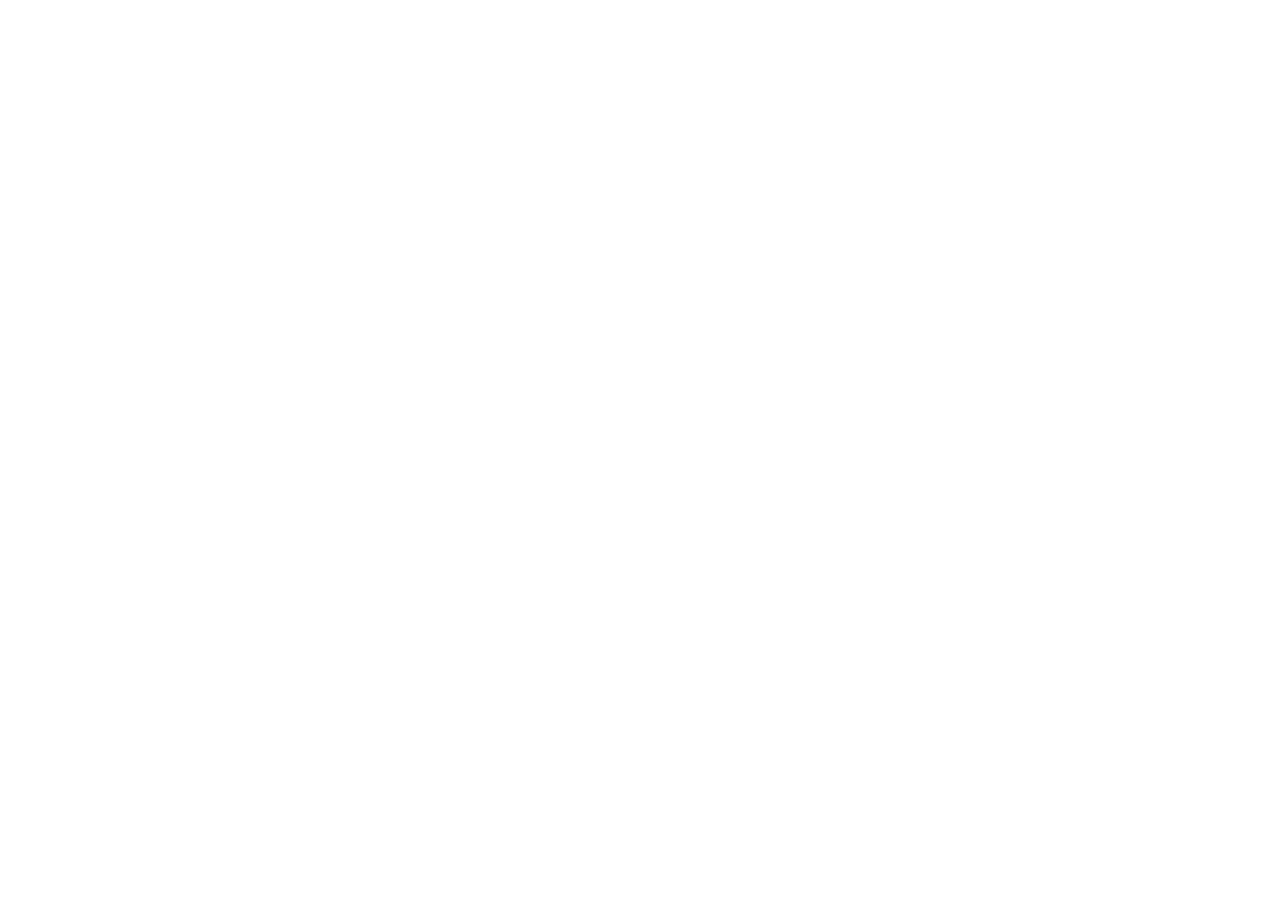
==== index.html @ 1b7dbaaf "initial_commit" ====
<!DOCTYPE html>
<html lang="en">
<head>
  <meta charset="UTF-8">
  <meta http-equiv="X-UA-Compatible" content="IE=edge">
  <meta name="viewport" content="width=device-width, initial-scale=1.0">
  <title>Position_practice</title>
  <link rel="stylesheet" href="assets/styles/reset.css">
  <link rel="stylesheet" href="assets/styles/style.css">
</head>
<body>
  
</body>
</html>
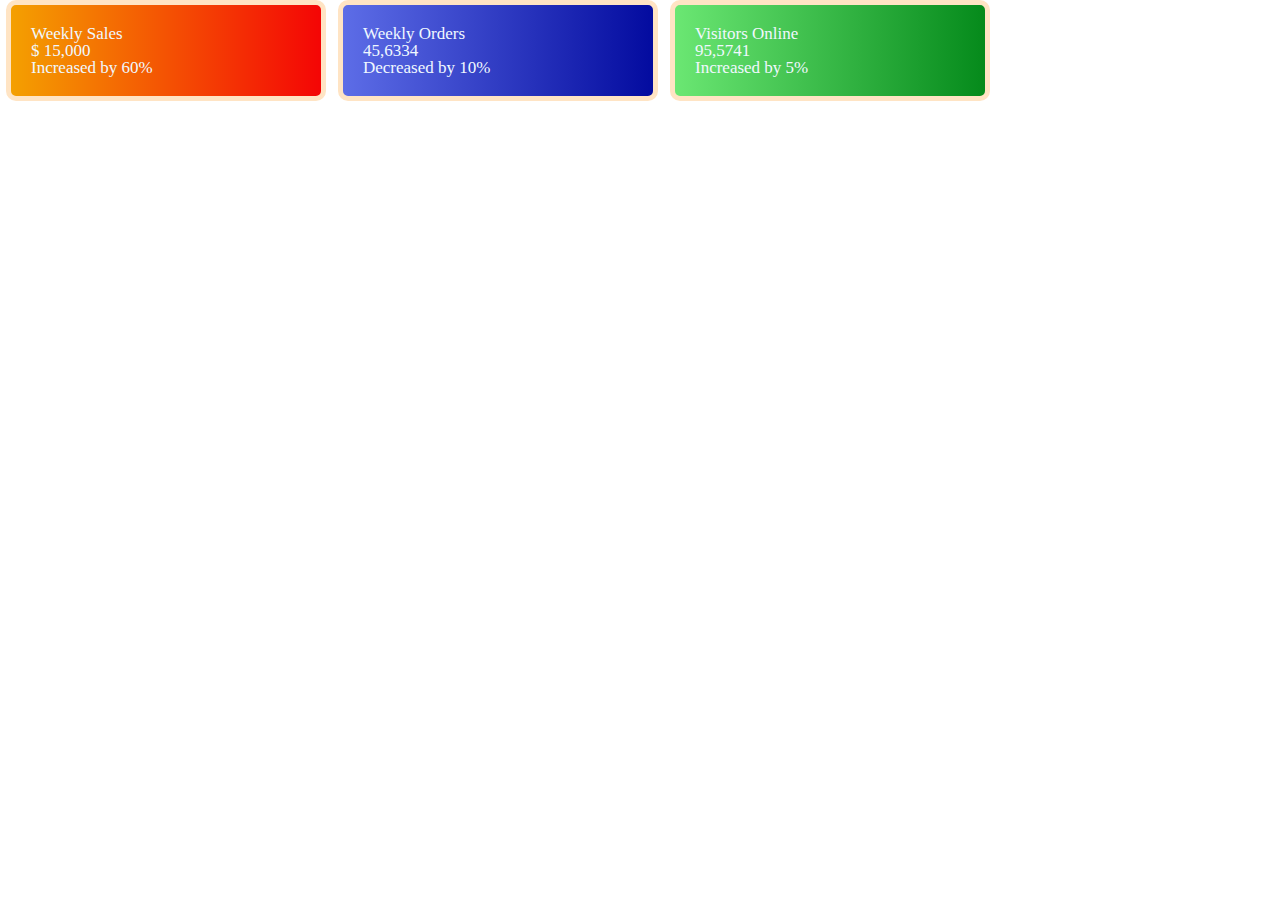
==== commit 988ad04e: "add_card_colors" ====
--- a/index.html
+++ b/index.html
@@ -9,6 +9,12 @@
   <link rel="stylesheet" href="assets/styles/style.css">
 </head>
 <body>
-  
+  <main>
+    <div class="background_block">
+    <section class="red_card">Weekly Sales<br>$ 15,000<br>Increased by 60%</section>
+    <section class="blue_card">Weekly Orders<br> 45,6334<br> Decreased by 10%</section>
+    <section class="green_card">Visitors Online<br> 95,5741<br> Increased by 5%</section>
+  </div>
+</main>
 </body>
 </html>--- a/assets/styles/style.css
+++ b/assets/styles/style.css
@@ -0,0 +1,68 @@
+*{ 
+  box-sizing: border-box;
+  margin: 0;
+  padding: 0;
+}
+
+main {
+  width: 1000px;
+ 
+}
+
+.background_block {
+  font-size: 0;
+}
+.red_card {
+  display: inline-block;
+  width: 32%;
+  font-size: 17px;
+  color: aliceblue;
+  margin: 0 6px;
+  padding: 20px;
+  border: 5px solid bisque;
+  border-radius: 10px; 
+  background: rgb(244,160,160);
+  background: linear-gradient(90deg, rgba(244,160,1)0%, rgba(244,5,5,1) 100%, rgba(2,0,36,1) 100%);
+}
+
+.blue_card {
+  display: inline-block;
+  width: 32%;
+  font-size: 17px;
+  color: aliceblue;
+  margin: 0 6px;
+  padding: 20px;
+  border: 5px solid bisque;
+  border-radius: 10px; 
+  background: rgb(93,109,231);
+  background: linear-gradient(90deg, rgba(93,109,231,1) 0%, rgba(3,11,159,1) 100%, rgba(2,0,36,1) 100%);
+
+}
+
+.green_card {
+  display: inline-block;
+  width: 32%;
+  font-size: 17px;
+  color: aliceblue;
+  margin: 0 6px;
+  padding: 20px;
+  border: 5px solid bisque;
+  border-radius: 10px; 
+  background: rgb(107,231,115);
+  background: linear-gradient(90deg, rgba(107,231,115,1) 0%, rgba(5,138,27,1) 100%, rgba(2,0,36,1) 100%);
+}
+.red {
+  background: rgb(244,160,160);
+  background: linear-gradient(90deg, rgba(244,160,1)0%, rgba(244,5,5,1) 100%, rgba(2,0,36,1) 100%);
+}
+
+.blue {
+  background: rgb(93,109,231);
+  background: linear-gradient(90deg, rgba(93,109,231,1) 0%, rgba(3,11,159,1) 100%, rgba(2,0,36,1) 100%);
+}
+
+.green {
+  background: rgb(189,236,192);
+  background: linear-gradient(90deg, rgba(189,236,192,1) 4%, rgba(5,244,36,1) 100%, rgba(2,0,36,1) 100%);
+}
+
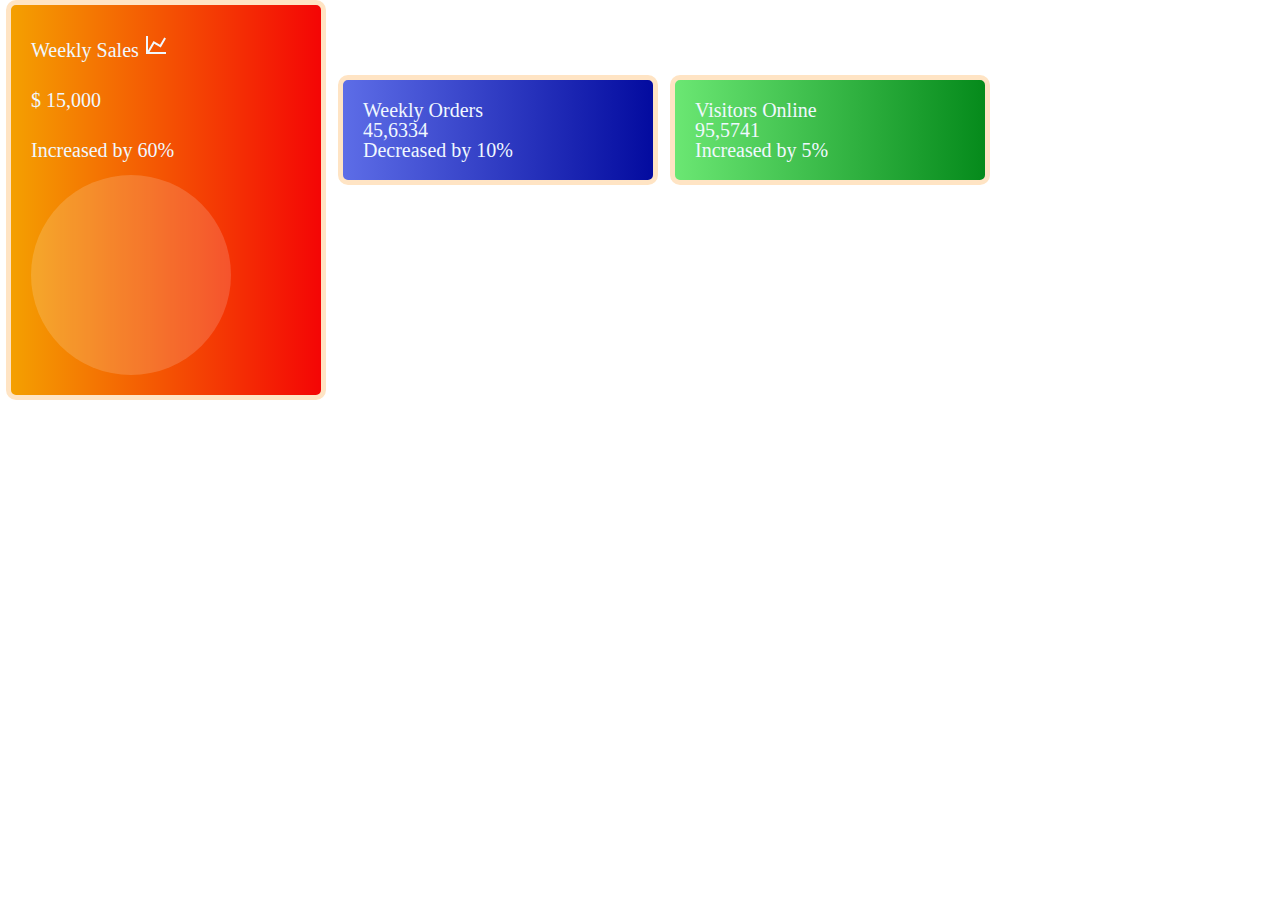
==== commit 0a2fc16d: "add_circle_on_card" ====
--- a/index.html
+++ b/index.html
@@ -11,7 +11,10 @@
 <body>
   <main>
     <div class="background_block">
-    <section class="red_card">Weekly Sales<br>$ 15,000<br>Increased by 60%</section>
+    <section class="red_card">Weekly Sales <svg style="width:24px;height:24px" viewBox="0 0 24 24">
+      <path fill="currentColor" d="M16,11.78L20.24,4.45L21.97,5.45L16.74,14.5L10.23,10.75L5.46,19H22V21H2V3H4V17.54L9.5,8L16,11.78Z" />
+  </svg><br>$ 15,000<br>Increased by 60%
+  <div class="circle"></div></section>
     <section class="blue_card">Weekly Orders<br> 45,6334<br> Decreased by 10%</section>
     <section class="green_card">Visitors Online<br> 95,5741<br> Increased by 5%</section>
   </div>
--- a/assets/styles/style.css
+++ b/assets/styles/style.css
@@ -6,7 +6,6 @@
 
 main {
   width: 1000px;
- 
 }
 
 .background_block {
@@ -15,7 +14,8 @@
 .red_card {
   display: inline-block;
   width: 32%;
-  font-size: 17px;
+  font-size: 20px;
+  line-height: 50px;
   color: aliceblue;
   margin: 0 6px;
   padding: 20px;
@@ -28,7 +28,7 @@
 .blue_card {
   display: inline-block;
   width: 32%;
-  font-size: 17px;
+  font-size: 20px;
   color: aliceblue;
   margin: 0 6px;
   padding: 20px;
@@ -42,7 +42,7 @@
 .green_card {
   display: inline-block;
   width: 32%;
-  font-size: 17px;
+  font-size: 20px;
   color: aliceblue;
   margin: 0 6px;
   padding: 20px;
@@ -51,18 +51,15 @@
   background: rgb(107,231,115);
   background: linear-gradient(90deg, rgba(107,231,115,1) 0%, rgba(5,138,27,1) 100%, rgba(2,0,36,1) 100%);
 }
-.red {
-  background: rgb(244,160,160);
-  background: linear-gradient(90deg, rgba(244,160,1)0%, rgba(244,5,5,1) 100%, rgba(2,0,36,1) 100%);
+
+.fit_icon {
+  height: 20px;
+  color: white;
 }
 
-.blue {
-  background: rgb(93,109,231);
-  background: linear-gradient(90deg, rgba(93,109,231,1) 0%, rgba(3,11,159,1) 100%, rgba(2,0,36,1) 100%);
-}
-
-.green {
-  background: rgb(189,236,192);
-  background: linear-gradient(90deg, rgba(189,236,192,1) 4%, rgba(5,244,36,1) 100%, rgba(2,0,36,1) 100%);
-}
-
+.circle {
+  width: 200px;
+  height: 200px;
+  border-radius: 50%;
+  background-color: rgba(255, 255, 255, 0.163);
+}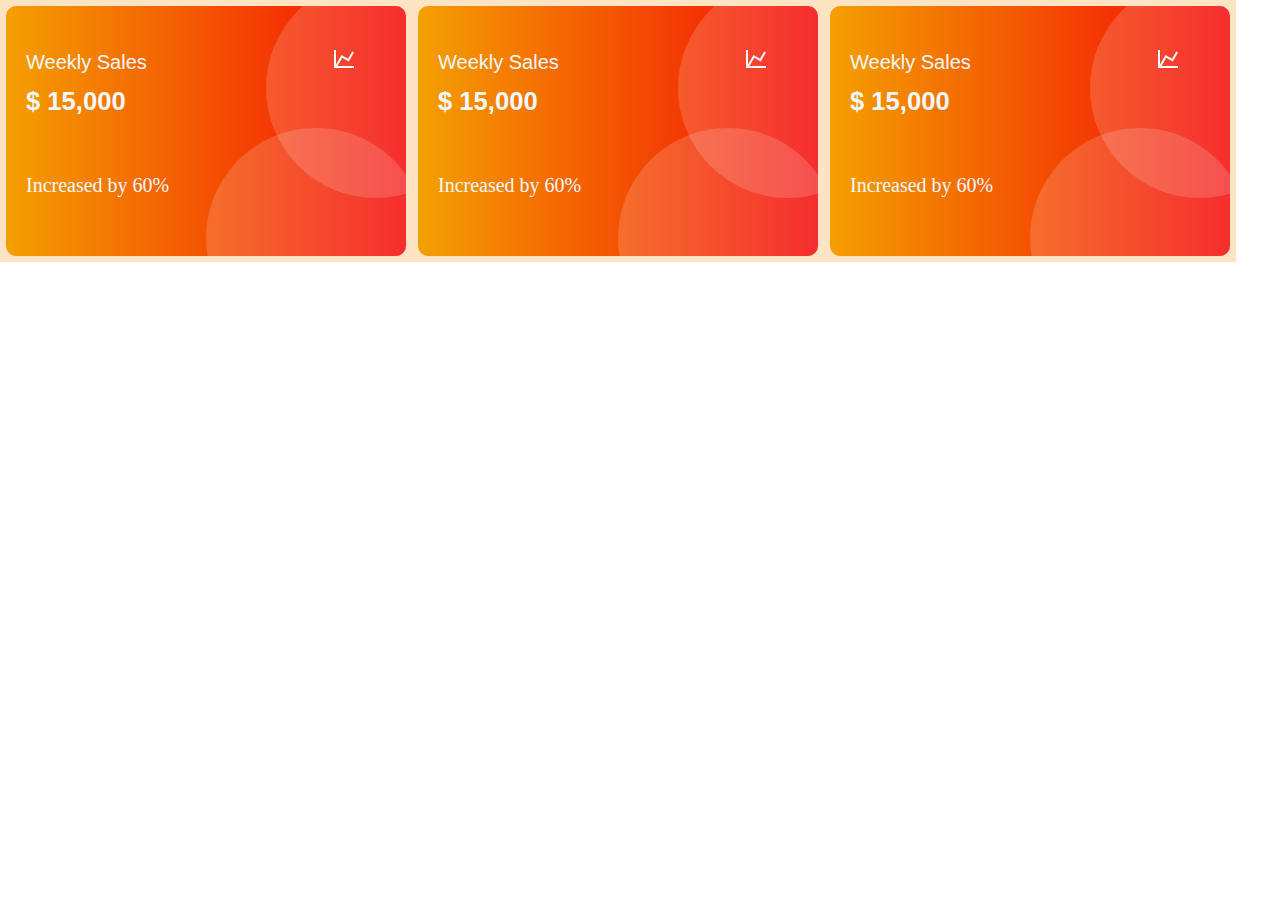
==== commit 72491f86: ".add styles all cards" ====
--- a/index.html
+++ b/index.html
@@ -11,12 +11,34 @@
 <body>
   <main>
     <div class="background_block">
-    <section class="red_card">Weekly Sales <svg style="width:24px;height:24px" viewBox="0 0 24 24">
-      <path fill="currentColor" d="M16,11.78L20.24,4.45L21.97,5.45L16.74,14.5L10.23,10.75L5.46,19H22V21H2V3H4V17.54L9.5,8L16,11.78Z" />
-  </svg><br>$ 15,000<br>Increased by 60%
-  <div class="circle"></div></section>
-    <section class="blue_card">Weekly Orders<br> 45,6334<br> Decreased by 10%</section>
-    <section class="green_card">Visitors Online<br> 95,5741<br> Increased by 5%</section>
+    <section class="red_card">
+      <span class="card-name">Weekly Sales</span>
+      <svg class="chart-line" style="width:24px;height:24px" viewBox="0 0 24 24">
+      <path fill="currentColor" d="M16,11.78L20.24,4.45L21.97,5.45L16.74,14.5L10.23,10.75L5.46,19H22V21H2V3H4V17.54L9.5,8L16,11.78Z" /> </svg><br>
+      <span class="sum">$ 15,000</span><br>
+      <span class="interest-rate">Increased by 60%</span> 
+      <div class="circle"></div>
+      <div class="circle2"></div>
+    </section>
+    <section class="red_card">
+      <span class="card-name">Weekly Sales</span>
+      <svg class="chart-line" style="width:24px;height:24px" viewBox="0 0 24 24">
+      <path fill="currentColor" d="M16,11.78L20.24,4.45L21.97,5.45L16.74,14.5L10.23,10.75L5.46,19H22V21H2V3H4V17.54L9.5,8L16,11.78Z" /> </svg><br>
+      <span class="sum">$ 15,000</span><br>
+      <span class="interest-rate">Increased by 60%</span> 
+      <div class="circle"></div>
+      <div class="circle2"></div>
+    </section> <section class="red_card">
+      <span class="card-name">Weekly Sales</span>
+      <svg class="chart-line" style="width:24px;height:24px" viewBox="0 0 24 24">
+      <path fill="currentColor" d="M16,11.78L20.24,4.45L21.97,5.45L16.74,14.5L10.23,10.75L5.46,19H22V21H2V3H4V17.54L9.5,8L16,11.78Z" /> </svg><br>
+      <span class="sum">$ 15,000</span><br>
+      <span class="interest-rate">Increased by 60%</span> 
+      <div class="circle"></div>
+      <div class="circle2"></div>
+    </section>
+    <!-- <section class="blue_card">Weekly Orders<br> 45,6334<br> Decreased by 10%</section>
+    <section class="green_card">Visitors Online<br> 95,5741<br>  Increased by 5%--></section>
   </div>
 </main>
 </body>
--- a/assets/styles/style.css
+++ b/assets/styles/style.css
@@ -5,24 +5,27 @@
 }
 
 main {
-  width: 1000px;
+  width: content-box;
 }
 
 .background_block {
+  width: 1236px;
   font-size: 0;
+  background-color:bisque;
 }
 .red_card {
   display: inline-block;
-  width: 32%;
+  width: 400px;
+  height: 250px;
   font-size: 20px;
   line-height: 50px;
   color: aliceblue;
-  margin: 0 6px;
+  margin: 6px;
   padding: 20px;
-  border: 5px solid bisque;
   border-radius: 10px; 
   background: rgb(244,160,160);
   background: linear-gradient(90deg, rgba(244,160,1)0%, rgba(244,5,5,1) 100%, rgba(2,0,36,1) 100%);
+  overflow: hidden;
 }
 
 .blue_card {
@@ -58,8 +61,50 @@
 }
 
 .circle {
-  width: 200px;
-  height: 200px;
+  width: 220px;
+  height: 220px;
   border-radius: 50%;
   background-color: rgba(255, 255, 255, 0.163);
+  position: relative;
+  top: -200px;
+  left: 240px;
+  
+}
+
+.circle2 {
+  width: 220px;
+  height: 220px;
+  border-radius: 50%;
+  background-color: rgba(255, 255, 255, 0.163);
+  position: relative;
+  top: -270px;
+  left: 180px;
+}
+
+.chart-line {
+  position: relative;
+  top: 6%;
+  left: 50%;
+}
+
+.card-name {
+  font-family: 'Franklin Gothic Medium', 'Arial Narrow', Arial, sans-serif;
+  position: relative;
+  top: 5%;
+  
+
+  
+}
+
+.sum {
+  position: relative;
+  font-family: 'Franklin Gothic Medium', 'Arial Narrow', Arial, sans-serif;
+  font-size: 1.6rem;
+  font-weight: bold; 
+}
+
+.interest-rate {
+  position: relative;
+  top: 15%;
+  font-family: 'Franklin Gothic Medium', 'Arial Narrow', Arial,
 }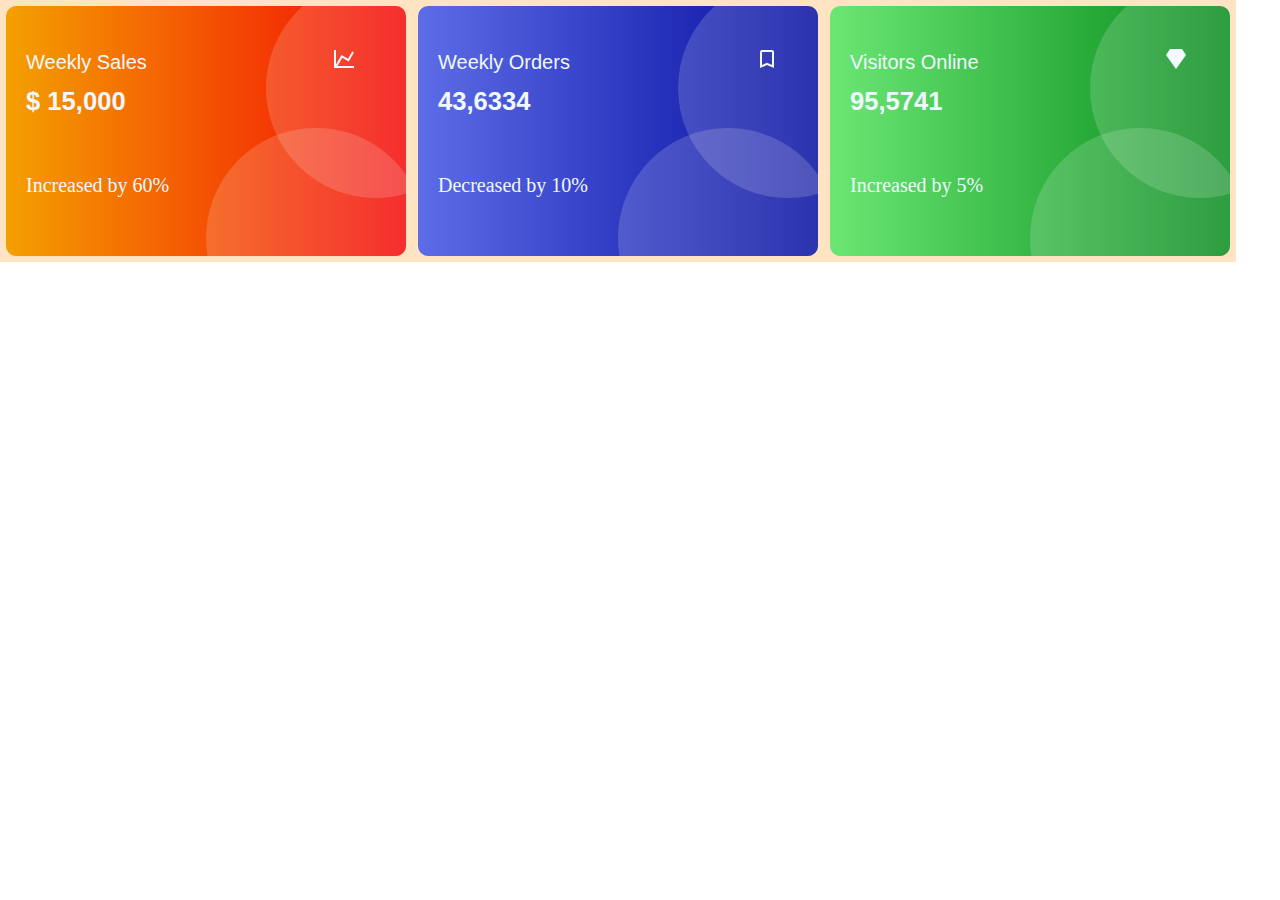
==== commit 05feb541: "version 1 (vithout using pseudo-elements)" ====
--- a/index.html
+++ b/index.html
@@ -11,32 +11,32 @@
 <body>
   <main>
     <div class="background_block">
-    <section class="red_card">
-      <span class="card-name">Weekly Sales</span>
-      <svg class="chart-line" style="width:24px;height:24px" viewBox="0 0 24 24">
-      <path fill="currentColor" d="M16,11.78L20.24,4.45L21.97,5.45L16.74,14.5L10.23,10.75L5.46,19H22V21H2V3H4V17.54L9.5,8L16,11.78Z" /> </svg><br>
-      <span class="sum">$ 15,000</span><br>
-      <span class="interest-rate">Increased by 60%</span> 
-      <div class="circle"></div>
-      <div class="circle2"></div>
-    </section>
-    <section class="red_card">
-      <span class="card-name">Weekly Sales</span>
-      <svg class="chart-line" style="width:24px;height:24px" viewBox="0 0 24 24">
-      <path fill="currentColor" d="M16,11.78L20.24,4.45L21.97,5.45L16.74,14.5L10.23,10.75L5.46,19H22V21H2V3H4V17.54L9.5,8L16,11.78Z" /> </svg><br>
-      <span class="sum">$ 15,000</span><br>
-      <span class="interest-rate">Increased by 60%</span> 
-      <div class="circle"></div>
-      <div class="circle2"></div>
-    </section> <section class="red_card">
-      <span class="card-name">Weekly Sales</span>
-      <svg class="chart-line" style="width:24px;height:24px" viewBox="0 0 24 24">
-      <path fill="currentColor" d="M16,11.78L20.24,4.45L21.97,5.45L16.74,14.5L10.23,10.75L5.46,19H22V21H2V3H4V17.54L9.5,8L16,11.78Z" /> </svg><br>
-      <span class="sum">$ 15,000</span><br>
-      <span class="interest-rate">Increased by 60%</span> 
-      <div class="circle"></div>
-      <div class="circle2"></div>
-    </section>
+      <section class="red_card">
+        <span class="card-name">Weekly Sales</span>
+        <svg class="icon" style="width:24px;height:24px" viewBox="0 0 24 24">
+          <path fill="currentColor" d="M16,11.78L20.24,4.45L21.97,5.45L16.74,14.5L10.23,10.75L5.46,19H22V21H2V3H4V17.54L9.5,8L16,11.78Z" /> </svg><br>
+        <span class="sum">$ 15,000</span><br>
+        <span class="interest-rate">Increased by 60%</span> 
+        <div class="circle"></div>
+        <div class="circle2"></div>
+      </section>
+      <section class="blue_card">
+        <span class="card-name">Weekly Orders</span>
+        <svg class="icon" style="width:24px;height:24px" viewBox="0 0 24 24">
+          <path fill="currentColor" d="M17,18L12,15.82L7,18V5H17M17,3H7A2,2 0 0,0 5,5V21L12,18L19,21V5C19,3.89 18.1,3 17,3Z" /> </svg><br>
+        <span class="sum">43,6334</span><br>
+        <span class="interest-rate">Decreased by 10%</span> 
+        <div class="circle"></div>
+        <div class="circle2"></div>
+      </section> <section class="green_card">
+        <span class="card-name">Visitors Online</span>
+        <svg class="icon" style="width:24px;height:24px" viewBox="0 0 24 24">
+          <path fill="currentColor" d="M6,2L2,8L12,22L22,8L18,2H6Z" /> </svg><br>
+        <span class="sum">95,5741</span><br>
+        <span class="interest-rate">Increased by 5%</span> 
+        <div class="circle"></div>
+        <div class="circle2"></div>
+      </section>
     <!-- <section class="blue_card">Weekly Orders<br> 45,6334<br> Decreased by 10%</section>
     <section class="green_card">Visitors Online<br> 95,5741<br>  Increased by 5%--></section>
   </div>
--- a/assets/styles/style.css
+++ b/assets/styles/style.css
@@ -30,35 +30,39 @@
 
 .blue_card {
   display: inline-block;
-  width: 32%;
+  width: 400px;
+  height: 250px;
   font-size: 20px;
+  line-height: 50px;
   color: aliceblue;
-  margin: 0 6px;
+  margin: 6px;
   padding: 20px;
-  border: 5px solid bisque;
-  border-radius: 10px; 
+  border-radius: 10px;
   background: rgb(93,109,231);
   background: linear-gradient(90deg, rgba(93,109,231,1) 0%, rgba(3,11,159,1) 100%, rgba(2,0,36,1) 100%);
+  overflow: hidden;
 
 }
 
 .green_card {
   display: inline-block;
-  width: 32%;
+  width: 400px;
+  height: 250px;
   font-size: 20px;
+  line-height: 50px;
   color: aliceblue;
-  margin: 0 6px;
+  margin: 6px;
   padding: 20px;
-  border: 5px solid bisque;
-  border-radius: 10px; 
+  border-radius: 10px;
   background: rgb(107,231,115);
   background: linear-gradient(90deg, rgba(107,231,115,1) 0%, rgba(5,138,27,1) 100%, rgba(2,0,36,1) 100%);
+  overflow: hidden;
 }
 
-.fit_icon {
-  height: 20px;
+/* .fit_icon {
+  height: 40px;
   color: white;
-}
+} */
 
 .circle {
   width: 220px;
@@ -81,7 +85,7 @@
   left: 180px;
 }
 
-.chart-line {
+.icon {
   position: relative;
   top: 6%;
   left: 50%;
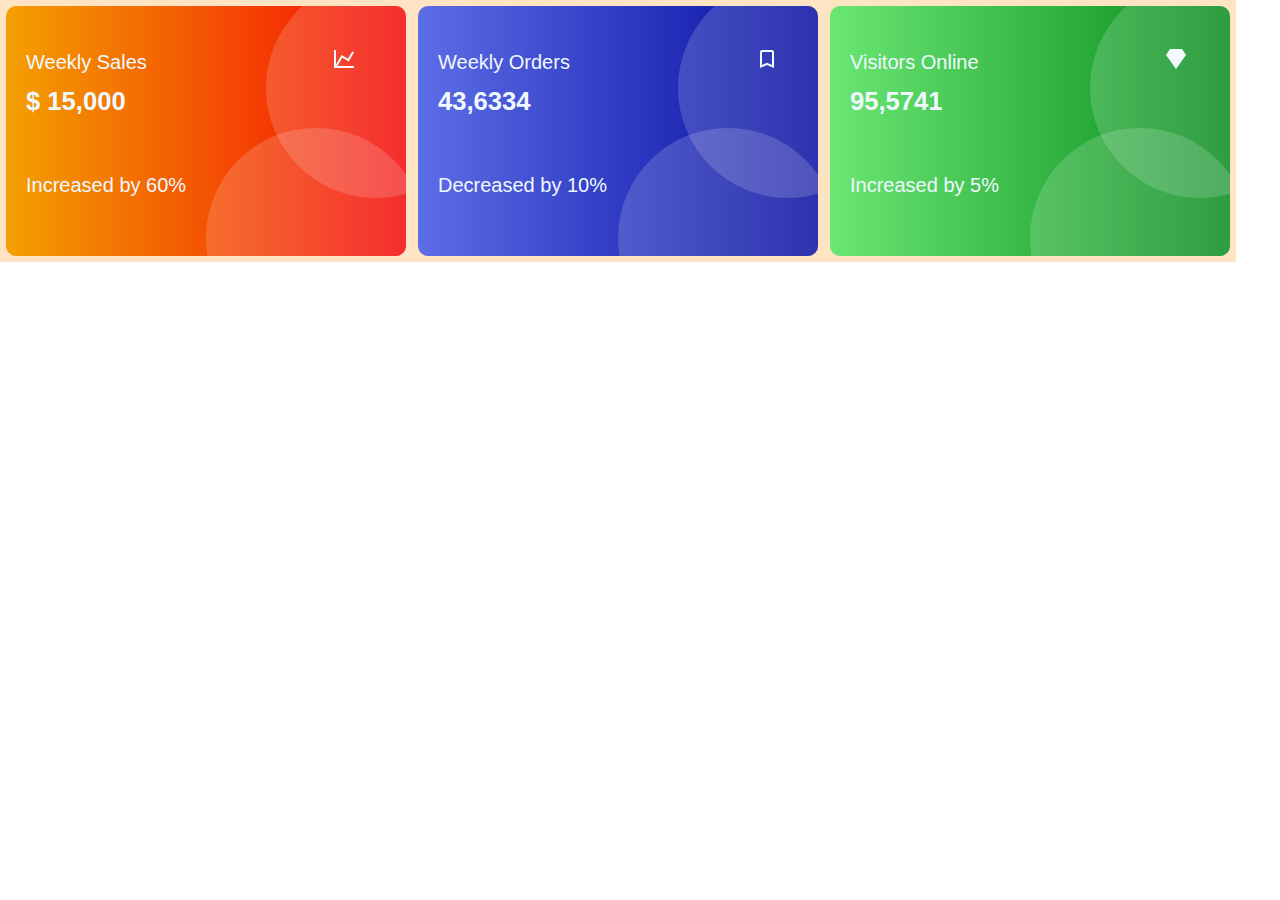
==== commit 41f6535b: "optimized_styles" ====
--- a/index.html
+++ b/index.html
@@ -11,34 +11,36 @@
 <body>
   <main>
     <div class="background_block">
-      <section class="red_card">
+      <!-- red_card -->
+      <section class="card red_card">
         <span class="card-name">Weekly Sales</span>
         <svg class="icon" style="width:24px;height:24px" viewBox="0 0 24 24">
           <path fill="currentColor" d="M16,11.78L20.24,4.45L21.97,5.45L16.74,14.5L10.23,10.75L5.46,19H22V21H2V3H4V17.54L9.5,8L16,11.78Z" /> </svg><br>
         <span class="sum">$ 15,000</span><br>
         <span class="interest-rate">Increased by 60%</span> 
-        <div class="circle"></div>
-        <div class="circle2"></div>
+        <div class="circle circle_pos"></div>
+        <div class="circle circle2_pos"></div>
       </section>
-      <section class="blue_card">
+      <!-- blue_card -->
+      <section class="card blue_card">
         <span class="card-name">Weekly Orders</span>
         <svg class="icon" style="width:24px;height:24px" viewBox="0 0 24 24">
           <path fill="currentColor" d="M17,18L12,15.82L7,18V5H17M17,3H7A2,2 0 0,0 5,5V21L12,18L19,21V5C19,3.89 18.1,3 17,3Z" /> </svg><br>
         <span class="sum">43,6334</span><br>
         <span class="interest-rate">Decreased by 10%</span> 
-        <div class="circle"></div>
-        <div class="circle2"></div>
-      </section> <section class="green_card">
+        <div class="circle circle_pos"></div>
+        <div class="circle circle2_pos"></div>
+      </section>  
+        <!-- green_carda -->
+      <section class="card green_card">
         <span class="card-name">Visitors Online</span>
         <svg class="icon" style="width:24px;height:24px" viewBox="0 0 24 24">
           <path fill="currentColor" d="M6,2L2,8L12,22L22,8L18,2H6Z" /> </svg><br>
         <span class="sum">95,5741</span><br>
         <span class="interest-rate">Increased by 5%</span> 
-        <div class="circle"></div>
-        <div class="circle2"></div>
+        <div class="circle circle_pos"></div>
+        <div class="circle circle2_pos"></div>
       </section>
-    <!-- <section class="blue_card">Weekly Orders<br> 45,6334<br> Decreased by 10%</section>
-    <section class="green_card">Visitors Online<br> 95,5741<br>  Increased by 5%--></section>
   </div>
 </main>
 </body>
--- a/assets/styles/style.css
+++ b/assets/styles/style.css
@@ -2,6 +2,7 @@
   box-sizing: border-box;
   margin: 0;
   padding: 0;
+  font-family: 'Franklin Gothic Medium', 'Arial Narrow', Arial, sans-serif;
 }
 
 main {
@@ -13,7 +14,8 @@
   font-size: 0;
   background-color:bisque;
 }
-.red_card {
+
+.card {
   display: inline-block;
   width: 400px;
   height: 250px;
@@ -23,63 +25,41 @@
   margin: 6px;
   padding: 20px;
   border-radius: 10px; 
+  overflow: hidden;
+}
+.red_card {
   background: rgb(244,160,160);
   background: linear-gradient(90deg, rgba(244,160,1)0%, rgba(244,5,5,1) 100%, rgba(2,0,36,1) 100%);
-  overflow: hidden;
+  
 }
 
 .blue_card {
-  display: inline-block;
-  width: 400px;
-  height: 250px;
-  font-size: 20px;
-  line-height: 50px;
-  color: aliceblue;
-  margin: 6px;
-  padding: 20px;
-  border-radius: 10px;
   background: rgb(93,109,231);
   background: linear-gradient(90deg, rgba(93,109,231,1) 0%, rgba(3,11,159,1) 100%, rgba(2,0,36,1) 100%);
-  overflow: hidden;
+  
 
 }
 
 .green_card {
-  display: inline-block;
-  width: 400px;
-  height: 250px;
-  font-size: 20px;
-  line-height: 50px;
-  color: aliceblue;
-  margin: 6px;
-  padding: 20px;
-  border-radius: 10px;
   background: rgb(107,231,115);
   background: linear-gradient(90deg, rgba(107,231,115,1) 0%, rgba(5,138,27,1) 100%, rgba(2,0,36,1) 100%);
-  overflow: hidden;
+  
 }
-
-/* .fit_icon {
-  height: 40px;
-  color: white;
-} */
 
 .circle {
   width: 220px;
   height: 220px;
   border-radius: 50%;
   background-color: rgba(255, 255, 255, 0.163);
+}
+.circle_pos {
   position: relative;
   top: -200px;
   left: 240px;
   
 }
 
-.circle2 {
-  width: 220px;
-  height: 220px;
-  border-radius: 50%;
-  background-color: rgba(255, 255, 255, 0.163);
+.circle2_pos {
   position: relative;
   top: -270px;
   left: 180px;
@@ -92,17 +72,12 @@
 }
 
 .card-name {
-  font-family: 'Franklin Gothic Medium', 'Arial Narrow', Arial, sans-serif;
   position: relative;
   top: 5%;
-  
-
-  
 }
 
 .sum {
   position: relative;
-  font-family: 'Franklin Gothic Medium', 'Arial Narrow', Arial, sans-serif;
   font-size: 1.6rem;
   font-weight: bold; 
 }
@@ -110,5 +85,4 @@
 .interest-rate {
   position: relative;
   top: 15%;
-  font-family: 'Franklin Gothic Medium', 'Arial Narrow', Arial,
 }